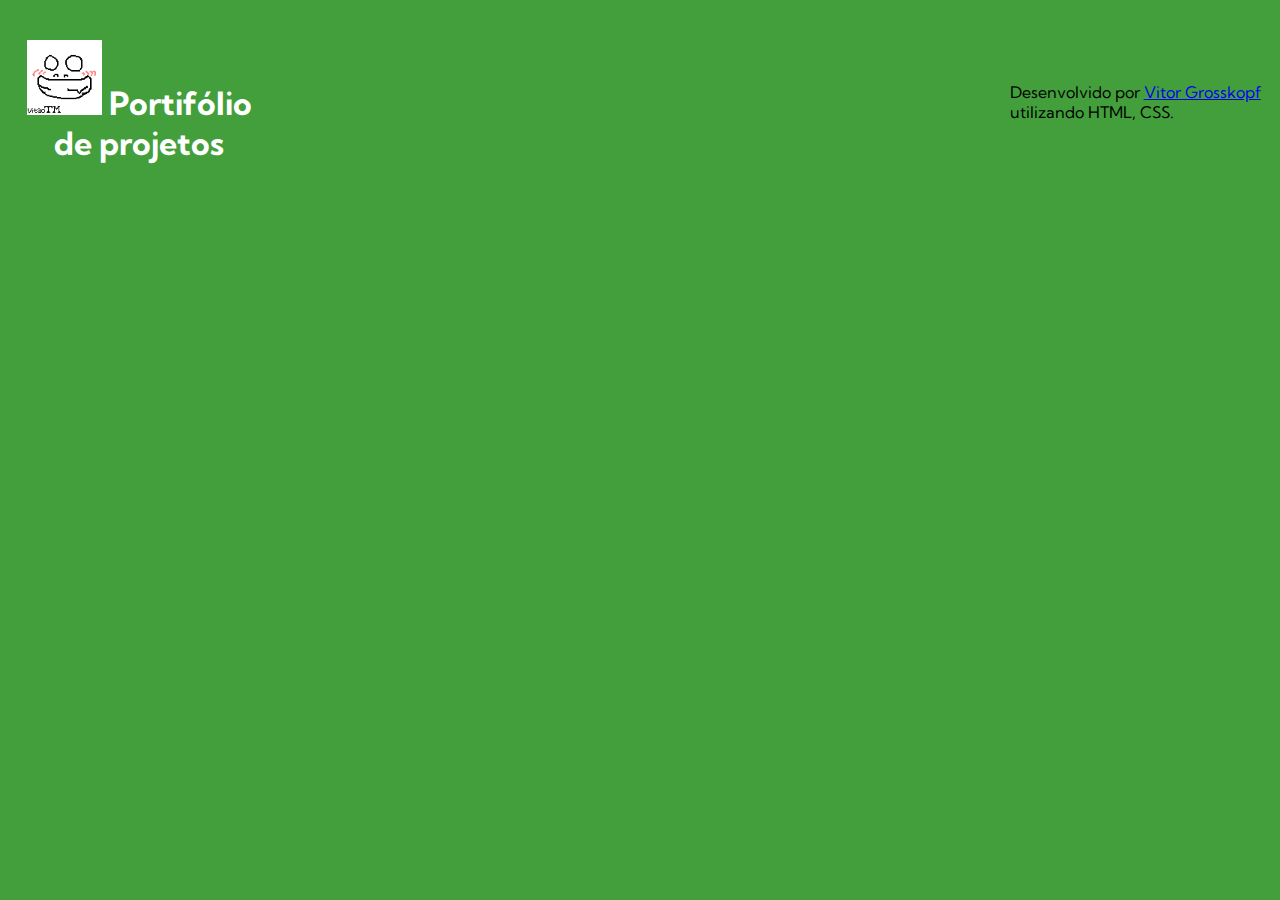
==== index.html @ 4311cf82 "Update arquivo html e css" ====
<!DOCTYPE html>
<html lang="PT-br">
<head>
    <meta charset="UTF-8">
    <meta name="viewport" content="width=device-width, initial-scale=1.0">
    <title>Document</title>
    <meta author="Vitor Grosskopf">
    <title>Portifólio</title>
    <link href="https://fonts.googleapis.com/css2?family=Kumbh+Sans:wght@300;400;500;600&display=swap" rel="stylesheet">
    <link rel="stylesheet" href="style.css">
</head>

<body>
    <header>
        <h1>
            <img alt="Logo do proprietario do site" src="images/VitaoTM-1.png.png" width="75">
            Portifólio de projetos 
        </h1>
    </header>
    <main>
       
    </main>
    <footer>
        <p>
            Desenvolvido por <a href="#">Vitor Grosskopf</a> utilizando HTML, CSS.     
        </p>
    </footer>
</body>


</html>
---- style.css ----
:root {
  --background-color: #17162E;
}

* {
  margin: 0;
  padding: 0;
  box-sizing: border-box;
  font-family: 'Kumbh Sans', sans-serif;
}

body {
  max-width: 1260px;
  display: flex;
  align-items: center;
  justify-content: center;
  padding: 0.5rem;
  background: #429f3b;
  margin: 0 auto;
}

main {
    width: 100%;
}

h1 {
  color: #FFF;
  text-align: center;
  margin: 2rem 0;
}
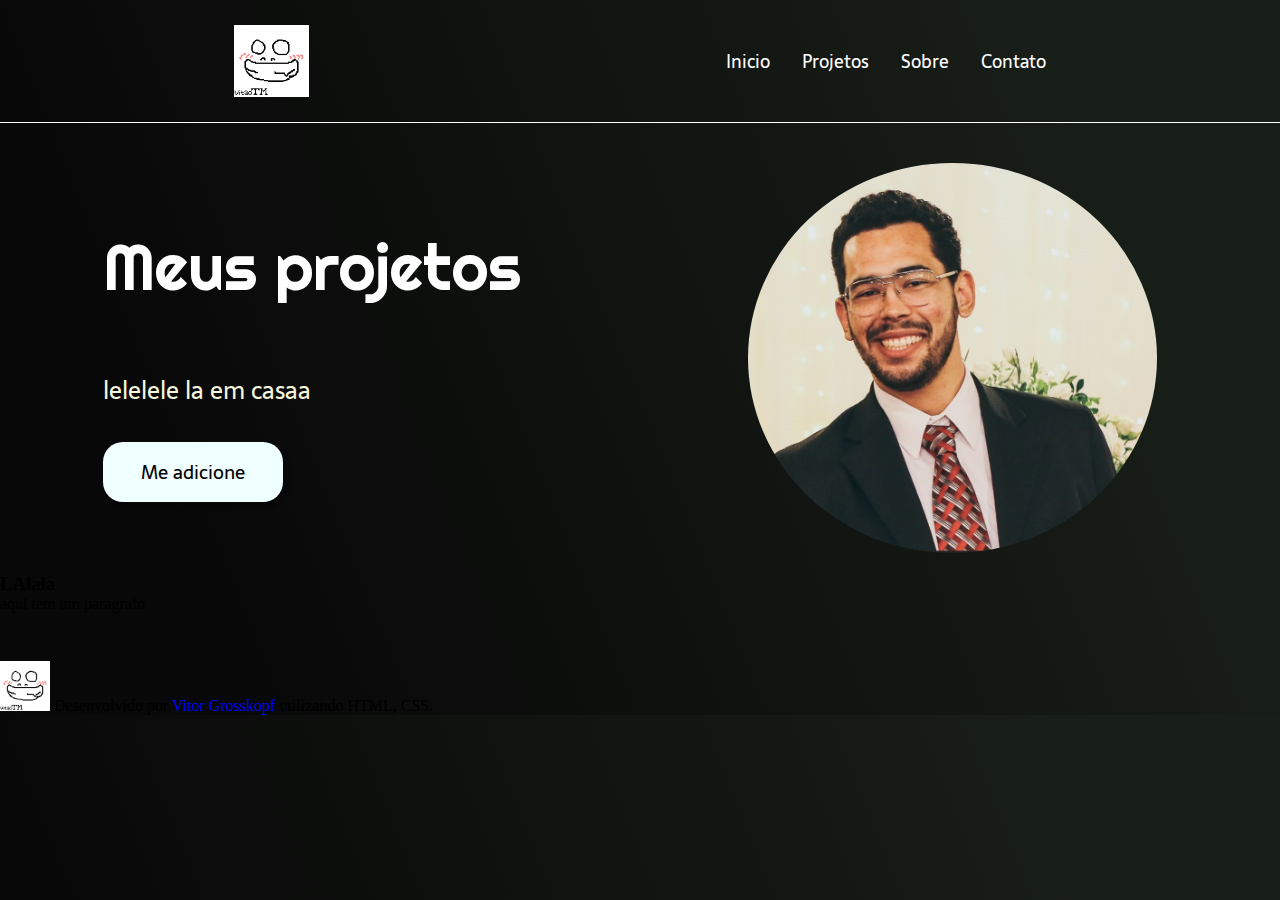
==== commit 7fa46b22: "adicionando classes no html e atualizando CSS" ====
--- a/index.html
+++ b/index.html
@@ -6,22 +6,46 @@
     <title>Document</title>
     <meta author="Vitor Grosskopf">
     <title>Portifólio</title>
-    <link href="https://fonts.googleapis.com/css2?family=Kumbh+Sans:wght@300;400;500;600&display=swap" rel="stylesheet">
+    <link href="https://fonts.googleapis.com/css2?family=Righteous&family=Sarala&display=swap" rel="stylesheet"> 
+    <link rel="preconnect" href="https://fonts.googleapis.com">
+    <link rel="preconnect" href="https://fonts.gstatic.com" crossorigin>
     <link rel="stylesheet" href="style.css">
+
 </head>
 
 <body>
-    <header>
-        <h1>
-            <img alt="Logo do proprietario do site" src="images/VitaoTM-1.png.png" width="75">
-            Portifólio de projetos 
-        </h1>
+    <header class="header"> 
+        <img class="header-logo" alt="Logo do proprietario do site" src="images/VitaoTM-1.png.png" width="75">
+        <nav class="header-menu">
+            <a class="header-menu-item" href="#">Inicio</a>
+            <a class="header-menu-item" href="#">Projetos</a>
+            <a class="header-menu-item" href="#">Sobre</a>
+            <a class="header-menu-item" href="#">Contato</a>
+        </nav>
     </header>
-    <main>
-       
+
+    <main class="conteudo">
+       <section class="conteudo-principal">
+        <div class="conteudo-principal-escrito">
+            <h1 class="conteudo-principal-escrito-titulo">Meus projetos</h1>
+            <h2 class="conteudo-principal-escrito-subtitulo"> lelelele la em casaa</h2>
+            <button class="conteudo-principal-escrito-botao">Me adicione</button>        
+        </div>
+        <img class="conteudo-principal-imagem" src="images/perfil.PNG">
+
+    </section>
+
+       <section class="conteudo-secundario">
+        <h3 class="conteudo-secundario-titulo">LAlala</h3>
+        <p class="conteudo-secundario-paragrafo"> aqui tem um paragrafo</p>
+
+       </section>
+
     </main>
-    <footer>
+
+    <footer class="rodape">
         <p>
+            <img class="rodape-imagem" src="images/VitaoTM-1.png.png" width="50">
             Desenvolvido por <a href="#">Vitor Grosskopf</a> utilizando HTML, CSS.     
         </p>
     </footer>
--- a/style.css
+++ b/style.css
@@ -1,27 +1,103 @@
-:root {
-  --background-color: #17162E;
-}
+
+@import url('https://fonts.googleapis.com/css2?family=Righteous&display=swap');
+/* :root {
+  --background-color: #429f3b;
+} */
 
 * {
   margin: 0;
   padding: 0;
   box-sizing: border-box;
-  font-family: 'Kumbh Sans', sans-serif;
+  text-decoration: none;
 }
 
 body {
-  max-width: 1260px;
-  display: flex;
-  align-items: center;
-  justify-content: center;
-  padding: 0.5rem;
-  background: #429f3b;
-  margin: 0 auto;
+  font-size: 100%;
+  background: linear-gradient(68.15deg, #080808 16.62%, #181e18 85.61%);
 }
 
+.header {
+  display: flex;
+  flex-direction: 'row';
+  align-items: center;
+  justify-content: space-around;
+  padding: 25px;
+}
+
+.header-logo {
+  height: 72px;
+}
+
+.header-menu{
+  display: flex;
+  gap: 32px;
+}
+
+.header-menu-item{
+  font-family: 'Sarala', sans-serif;
+  color: #FFF;
+  font-weight: 400;
+  font-size: 18px;
+
+}
+
+.conteudo{
+  border-top: 0.35px solid #FFF;
+  margin-bottom: 48px;
+}
+
+.conteudo-principal{
+  display: flex;
+  flex-direction: row;
+  align-items: center;
+  justify-content: space-around;
+}
+
+.conteudo-principal-escrito{
+  display: flex;
+  flex-direction: column;
+  gap: 32px;
+  color: #FFF;
+}
+
+.conteudo-principal-escrito-titulo{
+
+  font-family: 'Righteous', cursive;
+  font-size: 64px;
+  color: #FFF;
+  font-weight: 400; 
+}
+
+.conteudo-principal-escrito-subtitulo{
+  font-family: 'Sarala', sans-serif;
+  font-weight: 400;
+  font-size: 24px;
+  color: beige;
+}
+
+.conteudo-principal-escrito-botao{
+  background-color: azure;
+  width: 180px;
+  height: 60px;
+  border: none;
+  box-shadow: 4px 5px 4px rgba(0, 0, 0, 0.25);
+  border-radius: 20px;
+  font-family: 'Sarala', sans-serif;
+  font-weight: 400;
+  font-size: 19px;
+}
+
+.conteudo-principal-imagem{
+  margin-top: 20px;
+  padding: 20px;
+  border-radius: 50%;
+  height: 430px;
+
+}
 main {
     width: 100%;
 }
+
 
 h1 {
   color: #FFF;
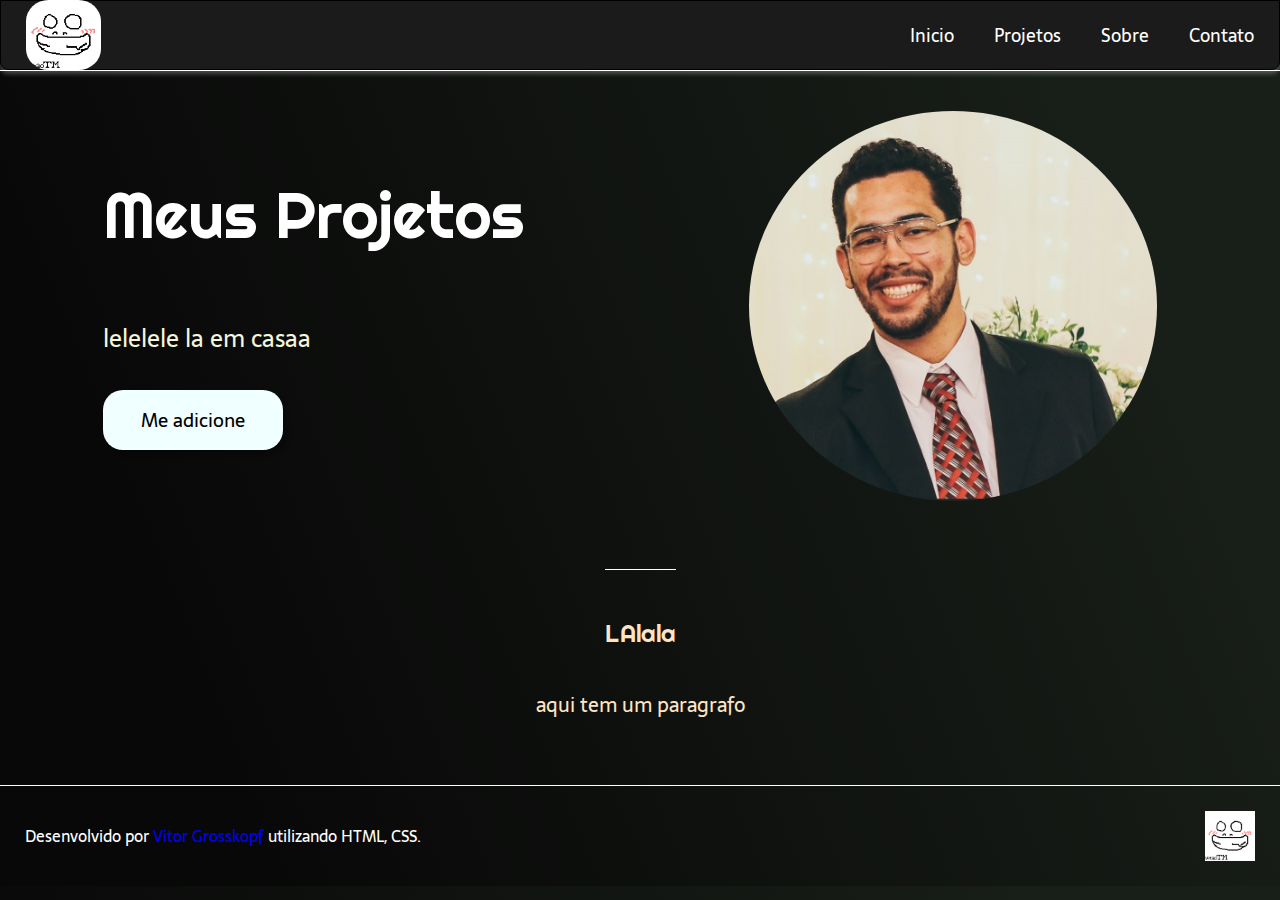
==== commit f5db89a3: "ajustando variaveis do CSS, modificando paragrafos do html" ====
--- a/index.html
+++ b/index.html
@@ -27,7 +27,7 @@
     <main class="conteudo">
        <section class="conteudo-principal">
         <div class="conteudo-principal-escrito">
-            <h1 class="conteudo-principal-escrito-titulo">Meus projetos</h1>
+            <h1 class="conteudo-principal-escrito-titulo">Meus Projetos</h1>
             <h2 class="conteudo-principal-escrito-subtitulo"> lelelele la em casaa</h2>
             <button class="conteudo-principal-escrito-botao">Me adicione</button>        
         </div>
@@ -44,10 +44,10 @@
     </main>
 
     <footer class="rodape">
-        <p>
-            <img class="rodape-imagem" src="images/VitaoTM-1.png.png" width="50">
+        <p class="rodape-paragrafo">
             Desenvolvido por <a href="#">Vitor Grosskopf</a> utilizando HTML, CSS.     
         </p>
+        <img class="rodape-imagem" src="images/VitaoTM-1.png.png" width="50">
     </footer>
 </body>
 
--- a/style.css
+++ b/style.css
@@ -18,19 +18,33 @@
 
 .header {
   display: flex;
-  flex-direction: 'row';
+  flex-direction: row;
   align-items: center;
-  justify-content: space-around;
+  justify-content: space-between;
   padding: 25px;
+  
+  box-sizing: border-box;
+
+  /* position: absolute; */
+  width: 100%;
+  height: 70px;
+  /* left: 182px; */
+  top: 5px;
+  
+  background: #1B1B1B;
+  border: 1px solid #000000;
+  box-shadow: 0px 4px 4px rgba(255, 255, 255, 0.25);
+  border-radius: 0px 0px 8px 8px;
 }
 
 .header-logo {
-  height: 72px;
+  height: 70px;
+  border-radius: 30%;
 }
 
 .header-menu{
   display: flex;
-  gap: 32px;
+  gap: 40px;
 }
 
 .header-menu-item{
@@ -86,6 +100,9 @@
   font-weight: 400;
   font-size: 19px;
 }
+.conteudo-principal-escrito-botao:hover{
+  background-color: rgb(255, 247, 237);
+}
 
 .conteudo-principal-imagem{
   margin-top: 20px;
@@ -94,6 +111,55 @@
   height: 430px;
 
 }
+
+.conteudo-secundario{
+  display: flex;
+  flex-direction: column;
+  align-items: center;
+  gap: 24px;
+  margin-top: 48px;
+
+}
+
+.conteudo-secundario-titulo{
+  border-top: 0.4px solid #FFF;
+  padding-top: 48px;
+  font-family: 'Righteous', cursive;
+  font-weight: 400;
+  font-size: 24px;
+  color: bisque;
+  margin-bottom: 16px;
+}
+.conteudo-secundario-paragrafo{
+  color: bisque;
+  font-family: 'Sarala', sans-serif;
+  font-weight: 300;
+  font-size: 20px;
+  margin-bottom: 16px;
+}
+
+.rodape{
+  display: flex;
+  flex-direction: row;
+  padding: 32px;
+  border-top: 0.4px solid #FFF;
+  align-items: center;
+  justify-content: space-between;
+  padding: 25px;
+}
+
+.rodape-paragrafo{
+  color: white;
+  font-family: 'Sarala', sans-serif;
+  font-weight: 250;
+  font-size: 16px;
+  
+}
+.rodape-imagem{
+  
+  display: block;
+}
+
 main {
     width: 100%;
 }
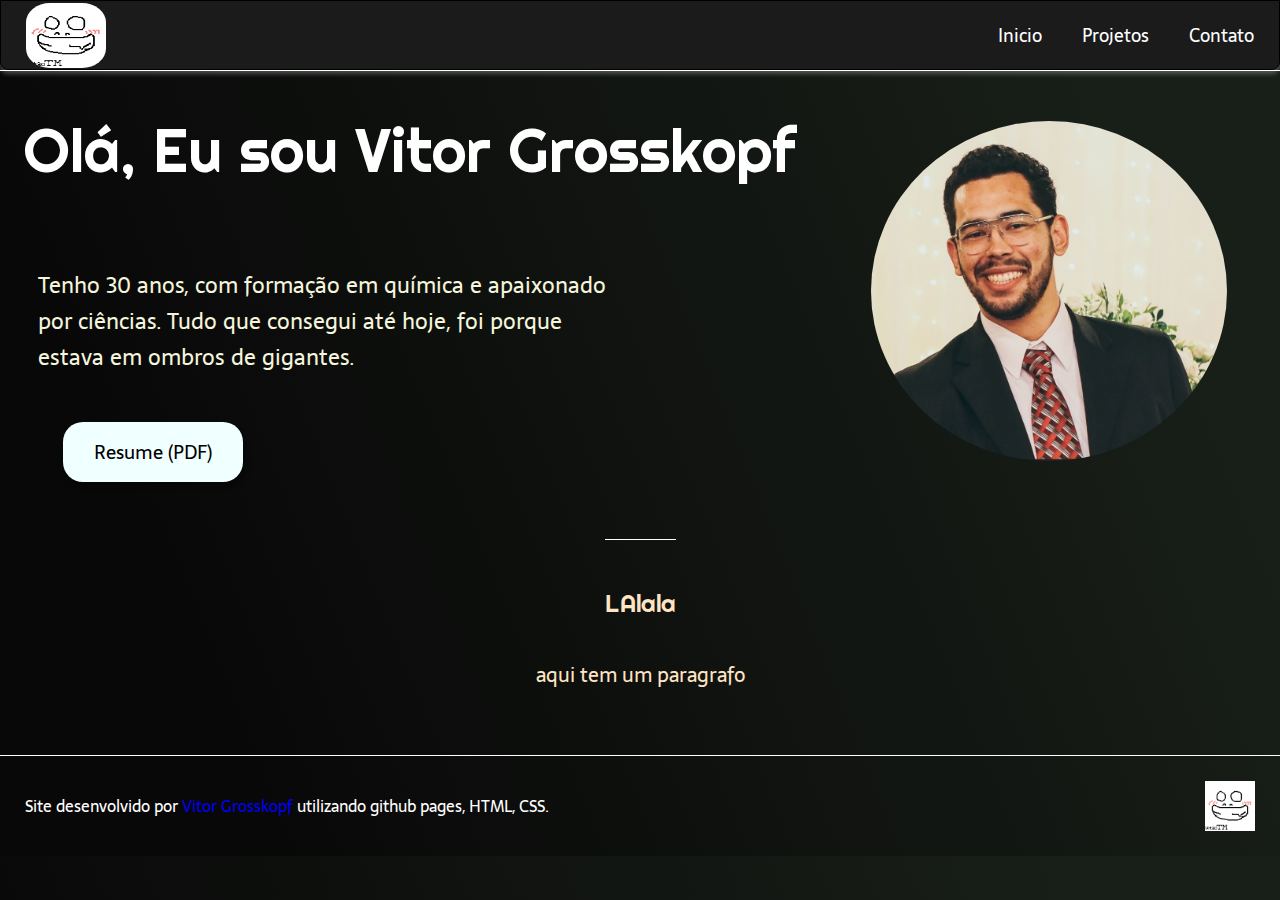
==== commit 0a726ac3: "adicinado arquivo de projetos" ====
--- a/index.html
+++ b/index.html
@@ -17,19 +17,21 @@
     <header class="header"> 
         <img class="header-logo" alt="Logo do proprietario do site" src="images/VitaoTM-1.png.png" width="75">
         <nav class="header-menu">
-            <a class="header-menu-item" href="#">Inicio</a>
-            <a class="header-menu-item" href="#">Projetos</a>
-            <a class="header-menu-item" href="#">Sobre</a>
-            <a class="header-menu-item" href="#">Contato</a>
+            <a class="header-menu-item" href="index.html">Inicio</a>
+            <a class="header-menu-item" href="projetos.html">Projetos</a>
+            <a class="header-menu-item" href="contato.html">Contato</a>
         </nav>
     </header>
 
     <main class="conteudo">
        <section class="conteudo-principal">
         <div class="conteudo-principal-escrito">
-            <h1 class="conteudo-principal-escrito-titulo">Meus Projetos</h1>
-            <h2 class="conteudo-principal-escrito-subtitulo"> lelelele la em casaa</h2>
-            <button class="conteudo-principal-escrito-botao">Me adicione</button>        
+            <h1 class="conteudo-principal-escrito-titulo">Olá, Eu sou Vitor Grosskopf</h1>
+            <h2 class="conteudo-principal-escrito-subtitulo">Tenho 30 anos, com formação em 
+                química e apaixonado por ciências. Tudo que consegui até hoje, foi porque estava em 
+                ombros de gigantes.
+            </h2>
+            <a target="_blank" href="https://drive.google.com/file/d/1NS_eHV9GzdeC7W0jo0YfJucgHsHEyTn1/view?usp=sharing"><button class="conteudo-principal-escrito-botao">Resume (PDF)</button></a>
         </div>
         <img class="conteudo-principal-imagem" src="images/perfil.PNG">
 
@@ -45,7 +47,7 @@
 
     <footer class="rodape">
         <p class="rodape-paragrafo">
-            Desenvolvido por <a href="#">Vitor Grosskopf</a> utilizando HTML, CSS.     
+            Site desenvolvido por <a href="#">Vitor Grosskopf</a> utilizando github pages, HTML, CSS.     
         </p>
         <img class="rodape-imagem" src="images/VitaoTM-1.png.png" width="50">
     </footer>
--- a/style.css
+++ b/style.css
@@ -29,7 +29,7 @@
   width: 100%;
   height: 70px;
   /* left: 182px; */
-  top: 5px;
+  top: 15px;
   
   background: #1B1B1B;
   border: 1px solid #000000;
@@ -38,16 +38,17 @@
 }
 
 .header-logo {
-  height: 70px;
+  height: 65px;
+  width: 80px;
   border-radius: 30%;
 }
 
-.header-menu{
+.header-menu {
   display: flex;
   gap: 40px;
 }
 
-.header-menu-item{
+.header-menu-item {
   font-family: 'Sarala', sans-serif;
   color: #FFF;
   font-weight: 400;
@@ -55,41 +56,49 @@
 
 }
 
-.conteudo{
+.conteudo {
   border-top: 0.35px solid #FFF;
   margin-bottom: 48px;
 }
 
-.conteudo-principal{
+.conteudo-principal {
   display: flex;
   flex-direction: row;
   align-items: center;
   justify-content: space-around;
 }
 
-.conteudo-principal-escrito{
+.conteudo-principal-escrito {
   display: flex;
   flex-direction: column;
   gap: 32px;
   color: #FFF;
 }
 
-.conteudo-principal-escrito-titulo{
+.conteudo-principal-escrito-titulo {
 
   font-family: 'Righteous', cursive;
-  font-size: 64px;
+  font-size: 60px;
   color: #FFF;
   font-weight: 400; 
 }
 
-.conteudo-principal-escrito-subtitulo{
+.conteudo-principal-escrito-subtitulo {
+  display: flex;
+  flex-direction: column;
+  justify-content: center;
+  align-items: flex-start;
   font-family: 'Sarala', sans-serif;
   font-weight: 400;
-  font-size: 24px;
+  font-size: 22px;
   color: beige;
+  padding: 15px;
+  width: 625px;
+  left: 110px;
+  gap: 30px;
 }
 
-.conteudo-principal-escrito-botao{
+.conteudo-principal-escrito-botao {
   background-color: azure;
   width: 180px;
   height: 60px;
@@ -99,20 +108,21 @@
   font-family: 'Sarala', sans-serif;
   font-weight: 400;
   font-size: 19px;
+  margin-left: 40px;
 }
-.conteudo-principal-escrito-botao:hover{
+.conteudo-principal-escrito-botao:hover {
   background-color: rgb(255, 247, 237);
 }
 
-.conteudo-principal-imagem{
+.conteudo-principal-imagem {
   margin-top: 20px;
-  padding: 20px;
+  padding: 30px;
   border-radius: 50%;
-  height: 430px;
+  height: 400px;
 
 }
 
-.conteudo-secundario{
+.conteudo-secundario {
   display: flex;
   flex-direction: column;
   align-items: center;
@@ -121,7 +131,7 @@
 
 }
 
-.conteudo-secundario-titulo{
+.conteudo-secundario-titulo {
   border-top: 0.4px solid #FFF;
   padding-top: 48px;
   font-family: 'Righteous', cursive;
@@ -130,7 +140,7 @@
   color: bisque;
   margin-bottom: 16px;
 }
-.conteudo-secundario-paragrafo{
+.conteudo-secundario-paragrafo {
   color: bisque;
   font-family: 'Sarala', sans-serif;
   font-weight: 300;
@@ -138,7 +148,7 @@
   margin-bottom: 16px;
 }
 
-.rodape{
+.rodape {
   display: flex;
   flex-direction: row;
   padding: 32px;
@@ -148,14 +158,14 @@
   padding: 25px;
 }
 
-.rodape-paragrafo{
+.rodape-paragrafo {
   color: white;
   font-family: 'Sarala', sans-serif;
   font-weight: 250;
   font-size: 16px;
   
 }
-.rodape-imagem{
+.rodape-imagem {
   
   display: block;
 }
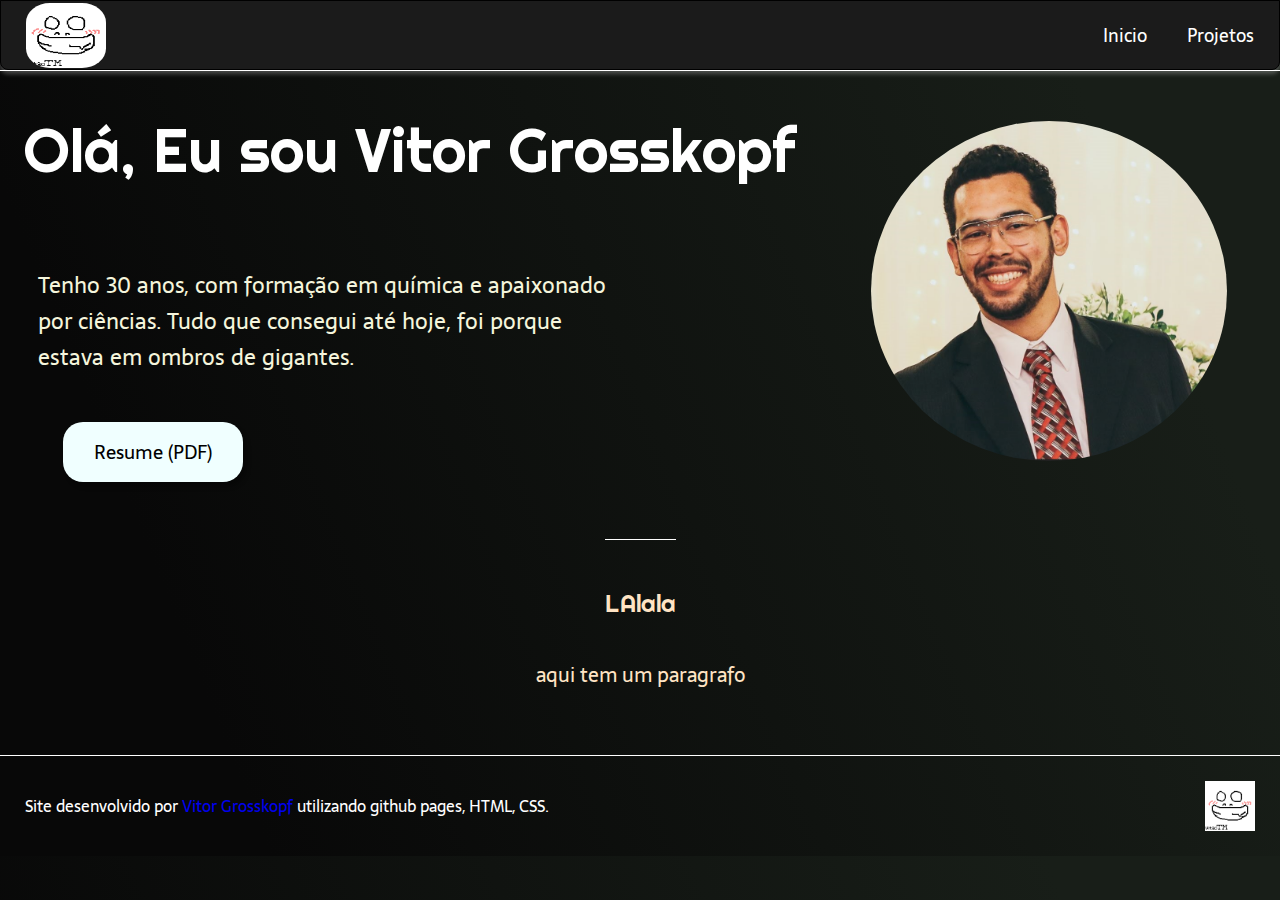
==== commit ae6bb6d4: "deletando linhas, ajustando codigo" ====
--- a/index.html
+++ b/index.html
@@ -19,7 +19,6 @@
         <nav class="header-menu">
             <a class="header-menu-item" href="index.html">Inicio</a>
             <a class="header-menu-item" href="projetos.html">Projetos</a>
-            <a class="header-menu-item" href="contato.html">Contato</a>
         </nav>
     </header>
 
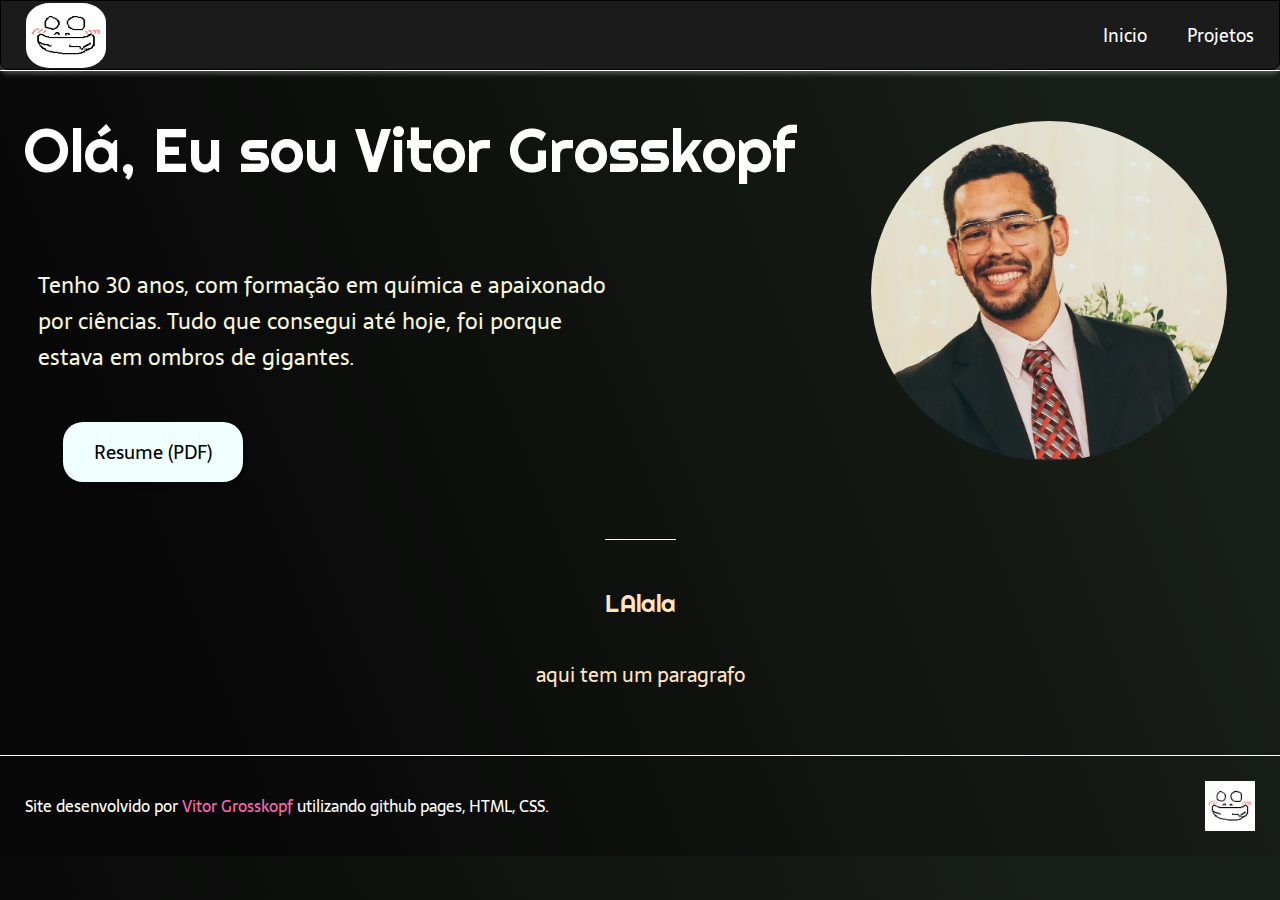
==== commit 6c26e1d7: "alterando imagens de logo" ====
--- a/index.html
+++ b/index.html
@@ -15,7 +15,7 @@
 
 <body>
     <header class="header"> 
-        <img class="header-logo" alt="Logo do proprietario do site" src="images/VitaoTM-1.png.png" width="75">
+        <img class="header-logo" alt="Logo do proprietario do site" src="images/VitaoTM-no-writing.png" width="75">
         <nav class="header-menu">
             <a class="header-menu-item" href="index.html">Inicio</a>
             <a class="header-menu-item" href="projetos.html">Projetos</a>
@@ -30,17 +30,21 @@
                 química e apaixonado por ciências. Tudo que consegui até hoje, foi porque estava em 
                 ombros de gigantes.
             </h2>
-            <a target="_blank" href="https://drive.google.com/file/d/1NS_eHV9GzdeC7W0jo0YfJucgHsHEyTn1/view?usp=sharing"><button class="conteudo-principal-escrito-botao">Resume (PDF)</button></a>
+            <a class="botao" target="_blank" href="https://drive.google.com/file/d/1NS_eHV9GzdeC7W0jo0YfJucgHsHEyTn1/view?usp=sharing">
+                <button class="conteudo-principal-escrito-botao">
+                    Resume (PDF)
+                </button>
+            </a>
         </div>
         <img class="conteudo-principal-imagem" src="images/perfil.PNG">
 
-    </section>
+        </section>
 
-       <section class="conteudo-secundario">
-        <h3 class="conteudo-secundario-titulo">LAlala</h3>
-        <p class="conteudo-secundario-paragrafo"> aqui tem um paragrafo</p>
+        <section class="conteudo-secundario">
+            <h3 class="conteudo-secundario-titulo">LAlala</h3>
+            <p class="conteudo-secundario-paragrafo"> aqui tem um paragrafo</p>
 
-       </section>
+        </section>
 
     </main>
 
@@ -48,7 +52,7 @@
         <p class="rodape-paragrafo">
             Site desenvolvido por <a href="#">Vitor Grosskopf</a> utilizando github pages, HTML, CSS.     
         </p>
-        <img class="rodape-imagem" src="images/VitaoTM-1.png.png" width="50">
+        <img class="rodape-imagem" src="images/VitaoTM-no-writing.png" width="50">
     </footer>
 </body>
 
--- a/style.css
+++ b/style.css
@@ -148,6 +148,45 @@
   margin-bottom: 16px;
 }
 
+.conteudo-flexbox {
+  display: flex;
+  flex-wrap: wrap;
+  max-width: 1200px;
+  margin: 0 auto;
+  font-family: sans-serif;
+  color: bisque;
+  justify-content: space-around;
+  margin-top: 30px;
+ }
+
+.conteudo-projetos img {
+  display: flex;
+  flex-wrap: wrap;
+  max-width: 100%;
+  width: auto;
+  height: auto;  
+  max-height:200px;
+  /* padding: 5px; */
+  margin: 10px;
+  margin-bottom: 0px;
+}
+
+.conteudo-projetos > a  {
+  display: flex;
+  font-family: sans-serif;
+  background: rgba(255, 255, 255, 0.6);
+  align-items: center;
+  padding: 10px;
+  margin: 10px;
+  margin-top: 0px;
+  color: white;
+  align-self: end;
+
+}
+
+a {
+  color: hotpink;
+}
 .rodape {
   display: flex;
   flex-direction: row;
@@ -179,4 +218,4 @@
   color: #FFF;
   text-align: center;
   margin: 2rem 0;
-}+}
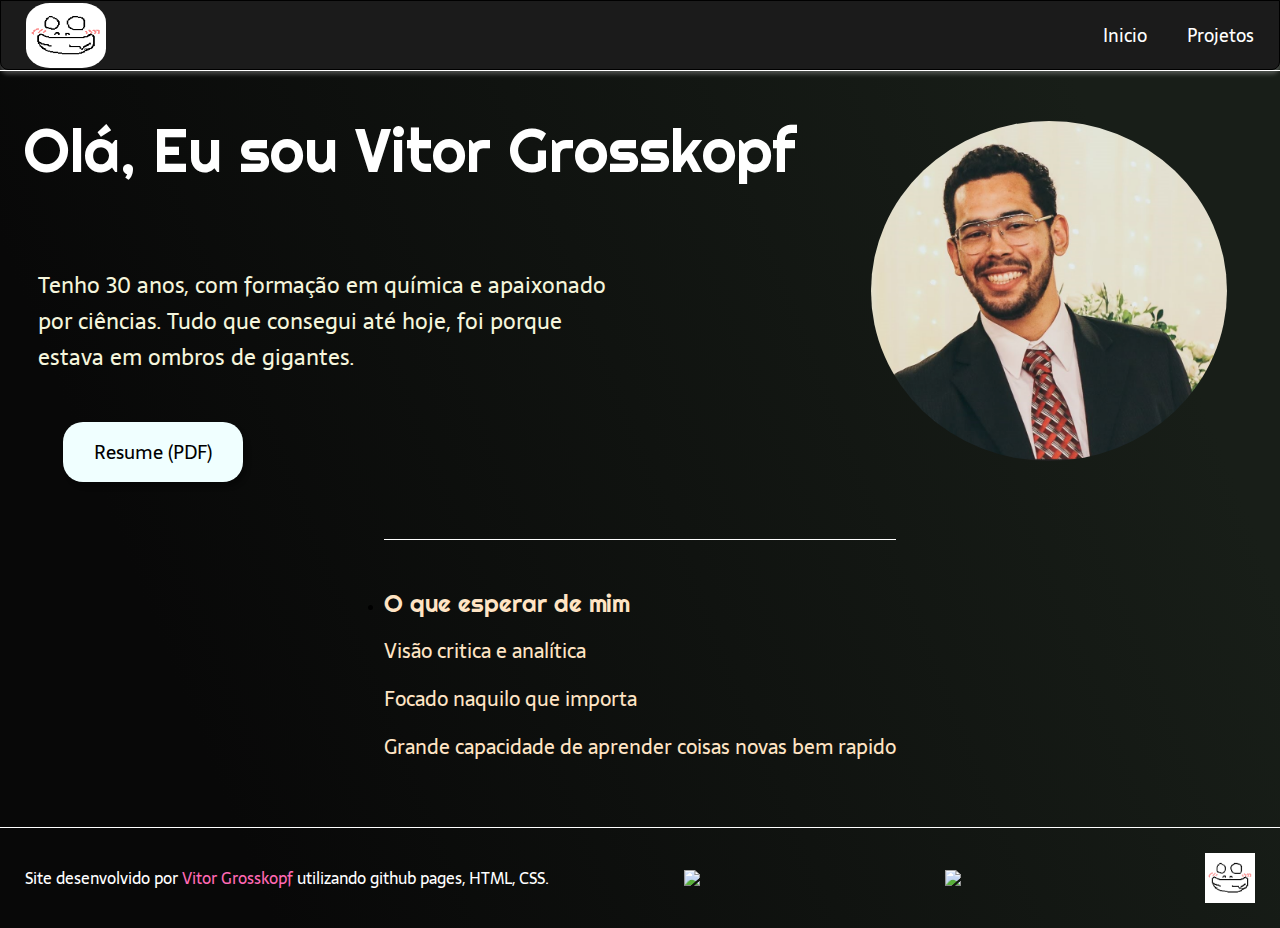
==== commit 13b63b56: "HTML e CSS UPDATE" ====
--- a/index.html
+++ b/index.html
@@ -41,8 +41,12 @@
         </section>
 
         <section class="conteudo-secundario">
-            <h3 class="conteudo-secundario-titulo">LAlala</h3>
-            <p class="conteudo-secundario-paragrafo"> aqui tem um paragrafo</p>
+            <li>
+                <h3 class="conteudo-secundario-titulo">O que esperar de mim</h3>
+                <p class="conteudo-secundario-paragrafo">Visão critica e analítica</p>
+                <p class="conteudo-secundario-paragrafo">Focado naquilo que importa</p>
+                <p class="conteudo-secundario-paragrafo">Grande capacidade de aprender coisas novas bem rapido</p>
+            </li>
 
         </section>
 
@@ -52,7 +56,13 @@
         <p class="rodape-paragrafo">
             Site desenvolvido por <a href="#">Vitor Grosskopf</a> utilizando github pages, HTML, CSS.     
         </p>
-        <img class="rodape-imagem" src="images/VitaoTM-no-writing.png" width="50">
+        <a class="rodape-imagem" target="_blank" href="https://linkedin.com/in/vitor-grosskopf">
+            <img class="rodape-imagem" src="https://img.shields.io/badge/LinkedIn-0077B5?style=for-the-badge&logo=linkedin&logoColor=white">
+        </a>
+        <a  target="_blank" href="https://github.com/vitaotm">
+            <img class="rodape-imagem" src="https://img.shields.io/badge/GitHub-100000?style=for-the-badge&logo=github&logoColor=whitec=">
+        </a>
+        <img class="rodape-imagem-logo" src="images/VitaoTM-no-writing.png" width="50">
     </footer>
 </body>
 
--- a/style.css
+++ b/style.css
@@ -14,6 +14,11 @@
 body {
   font-size: 100%;
   background: linear-gradient(68.15deg, #080808 16.62%, #181e18 85.61%);
+}
+
+
+a {
+  color: hotpink;
 }
 
 .header {
@@ -183,10 +188,6 @@
   align-self: end;
 
 }
-
-a {
-  color: hotpink;
-}
 .rodape {
   display: flex;
   flex-direction: row;
@@ -205,9 +206,13 @@
   
 }
 .rodape-imagem {
-  
+  display: flex;
+  justify-content: flex-end; 
   display: block;
-}
+  width: 125px;
+}
+
+
 
 main {
     width: 100%;
